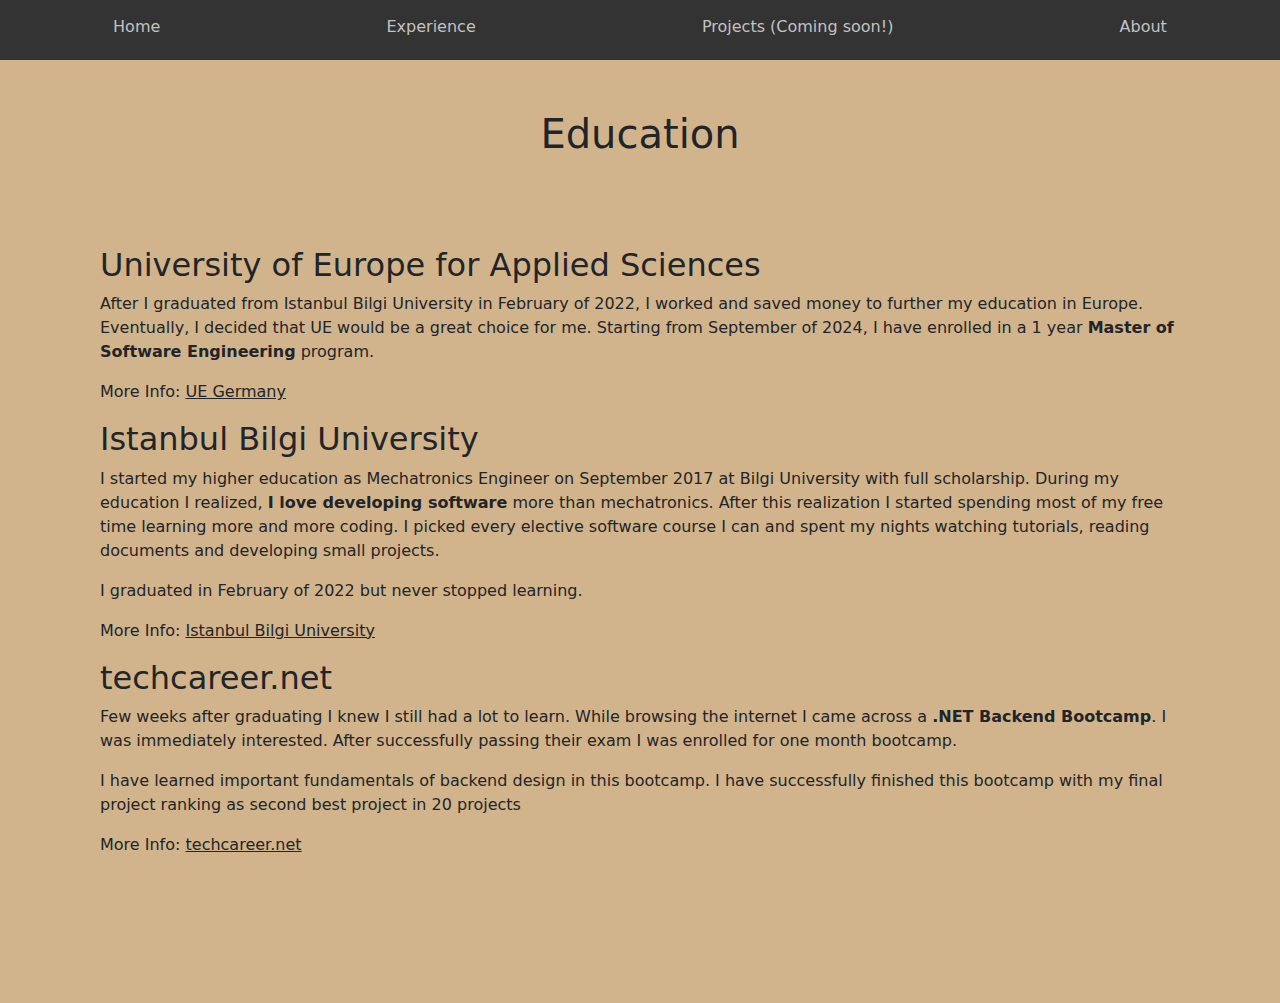
==== education.html @ ce39521f "Added education and experience pages" ====
<!DOCTYPE html>
<html lang="en">

<head>
    <meta charset="UTF-8">
    <meta name="viewport" content="width=device-width, initial-scale=1.0">
    <title>Bora Tosyali</title>
    <link rel="stylesheet" href="style.css">
    <link href="https://cdn.jsdelivr.net/npm/bootstrap@5.3.3/dist/css/bootstrap.min.css" rel="stylesheet"
        integrity="sha384-QWTKZyjpPEjISv5WaRU9OFeRpok6YctnYmDr5pNlyT2bRjXh0JMhjY6hW+ALEwIH" crossorigin="anonymous">
</head>
<header>
    <div class="row head-row">
        <ul>
            <li>
                <a href="./index.html"> Home </a>
            </li>
            <li>
                <a href="./experience.html"> Experience </a>
            </li>
            <li class="disabled">
                <a href="./projects.html"> Projects (Coming soon!) </a>
            </li>
            <li>
                <a href="./about.html"> About </a>
            </li>
        </ul>
    </div>
</header>

<body>
    <div class="col main-col">
        <div class="row">
            <h1>Education</h1>
        </div>
        <div class="row body-row">
            <h2> <a href="https://www.ue-germany.com/de" target="_blank">University of Europe for Applied Sciences</a>
            </h2>
            <p>After I graduated from Istanbul Bilgi University in February of 2022, I worked and saved money to
                further my education in Europe. Eventually, I decided that UE would be a great choice for me. Starting
                from September of 2024, I have enrolled in a 1 year <b>Master of Software Engineering</b> program.</p>
            <p>More Info: <a href="https://www.ue-germany.com/de" target="_blank" class="more-info">UE Germany</a></p>
            <h2><a href="https://www.bilgi.edu.tr/en/" target="_blank">Istanbul Bilgi University</a></h2>
            <p>I started my higher education as Mechatronics Engineer on September 2017 at Bilgi University with full
                scholarship. During my education I realized, <b>I love developing software</b> more than mechatronics.
                After this realization I started spending most of my free time learning more and more coding. I picked
                every elective software course I can and spent my nights watching tutorials, reading documents and
                developing small projects.</p>
            <p>I graduated in February of 2022 but never stopped learning.</p>
            <p>More Info: <a href="https://www.bilgi.edu.tr/en/" target="_blank" class="more-info">Istanbul Bilgi
                    University</a></p>
            <h2><a href="https://www.techcareer.net/en" target="_blank">techcareer.net</a></h2>
            <p>Few weeks after graduating I knew I still had a lot to learn. While browsing the internet I came across a
                <b>.NET Backend Bootcamp</b>. I was immediately interested. After successfully passing their exam I was
                enrolled for one month bootcamp.</p>
            <p>I have learned important fundamentals of backend design in this bootcamp. I have successfully finished
                this bootcamp with my final project ranking as second best project in 20 projects</p>
            <p>More Info: <a href="https://www.techcareer.net/en" target="_blank" class="more-info">techcareer.net</a>
            </p>
        </div>
    </div>

</body>

</html>
---- style.css ----
html {
    background-color: tan !important;
    overflow-x: hidden;
}

body {
    background-color: tan !important;
}

h1 {
    text-align: center;
}

li {
    list-style: none;
}

a {
    text-decoration: none !important;
    color: inherit !important;
}

q {
    text-align: center;
    padding-top: 10px;
    font-size: 20px;
    font-style: italic;
}

.head-row {
    background-color: #333;
    padding-top: 15px;
    padding-bottom: 5px;
}

.head-row ul {
    display: flex;
    justify-content: space-around;
    color: rgb(194, 194, 194);
}

.head-row li {
    float: left;
}

.head-row li:hover {
    color: #8ebdac;
}

.main-col {
    padding: 50px;
}

.body-row {
    padding: 80px 50px;
}

.disabled {
    pointer-events: none;
    cursor: default;
}

.link-list li a {
    text-decoration: underline !important;
}

.more-info {
    text-decoration: underline !important;
}
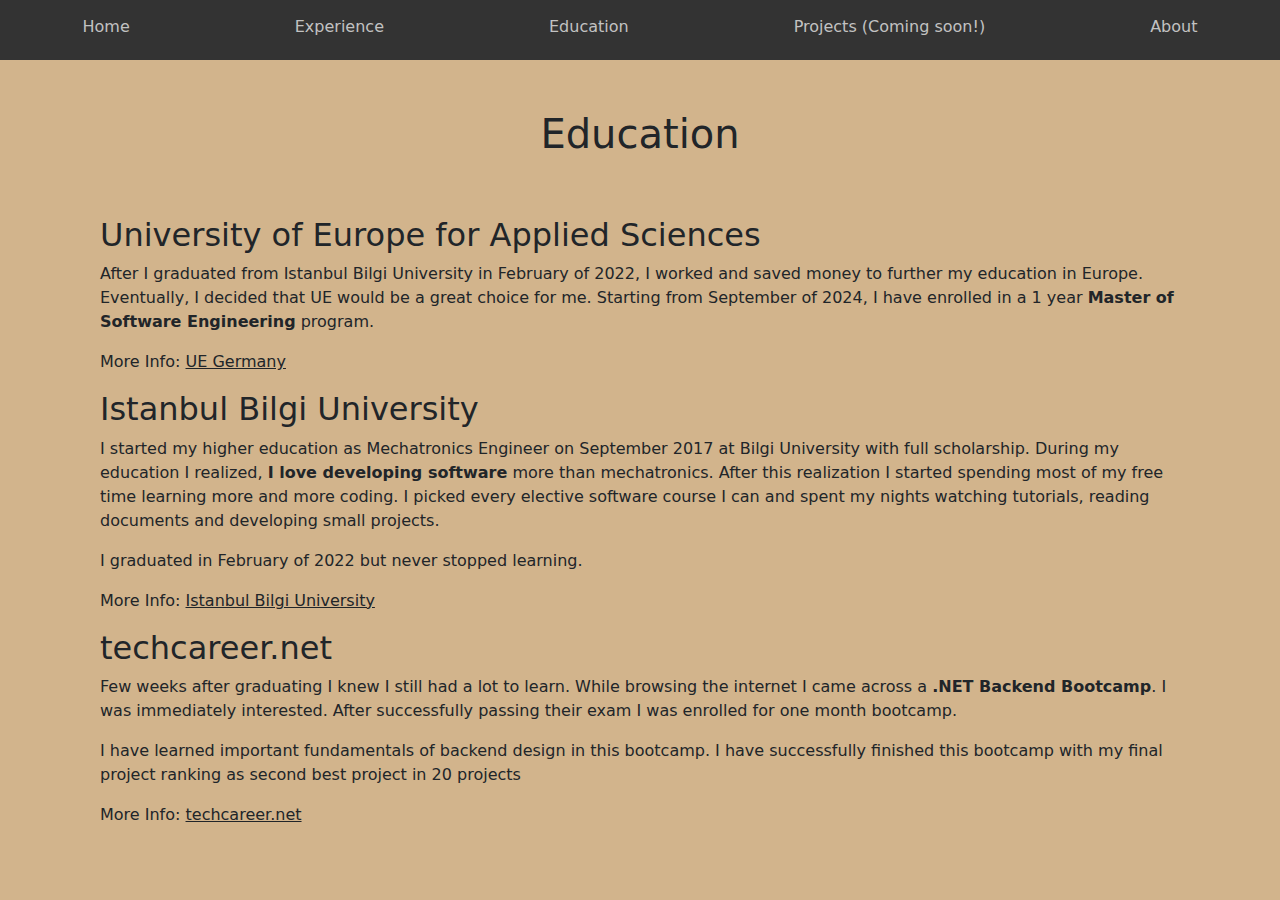
==== commit 1b8c2506: "Added content to main page and improved styling" ====
--- a/education.html
+++ b/education.html
@@ -17,6 +17,9 @@
             </li>
             <li>
                 <a href="./experience.html"> Experience </a>
+            </li>
+            <li>
+                <a href="./education.html"> Education </a>
             </li>
             <li class="disabled">
                 <a href="./projects.html"> Projects (Coming soon!) </a>
@@ -52,7 +55,8 @@
             <h2><a href="https://www.techcareer.net/en" target="_blank">techcareer.net</a></h2>
             <p>Few weeks after graduating I knew I still had a lot to learn. While browsing the internet I came across a
                 <b>.NET Backend Bootcamp</b>. I was immediately interested. After successfully passing their exam I was
-                enrolled for one month bootcamp.</p>
+                enrolled for one month bootcamp.
+            </p>
             <p>I have learned important fundamentals of backend design in this bootcamp. I have successfully finished
                 this bootcamp with my final project ranking as second best project in 20 projects</p>
             <p>More Info: <a href="https://www.techcareer.net/en" target="_blank" class="more-info">techcareer.net</a>
--- a/style.css
+++ b/style.css
@@ -1,10 +1,6 @@
-html {
+body {
     background-color: tan !important;
     overflow-x: hidden;
-}
-
-body {
-    background-color: tan !important;
 }
 
 h1 {
@@ -52,7 +48,12 @@
 }
 
 .body-row {
-    padding: 80px 50px;
+    padding: 50px 50px 5px;
+}
+
+.subtext-row {
+    padding-top: 18px;
+    padding-bottom: 9px;
 }
 
 .disabled {
@@ -66,4 +67,9 @@
 
 .more-info {
     text-decoration: underline !important;
+}
+
+.subtitle {
+    padding-left: 50px !important;
+    padding-top: 15px;
 }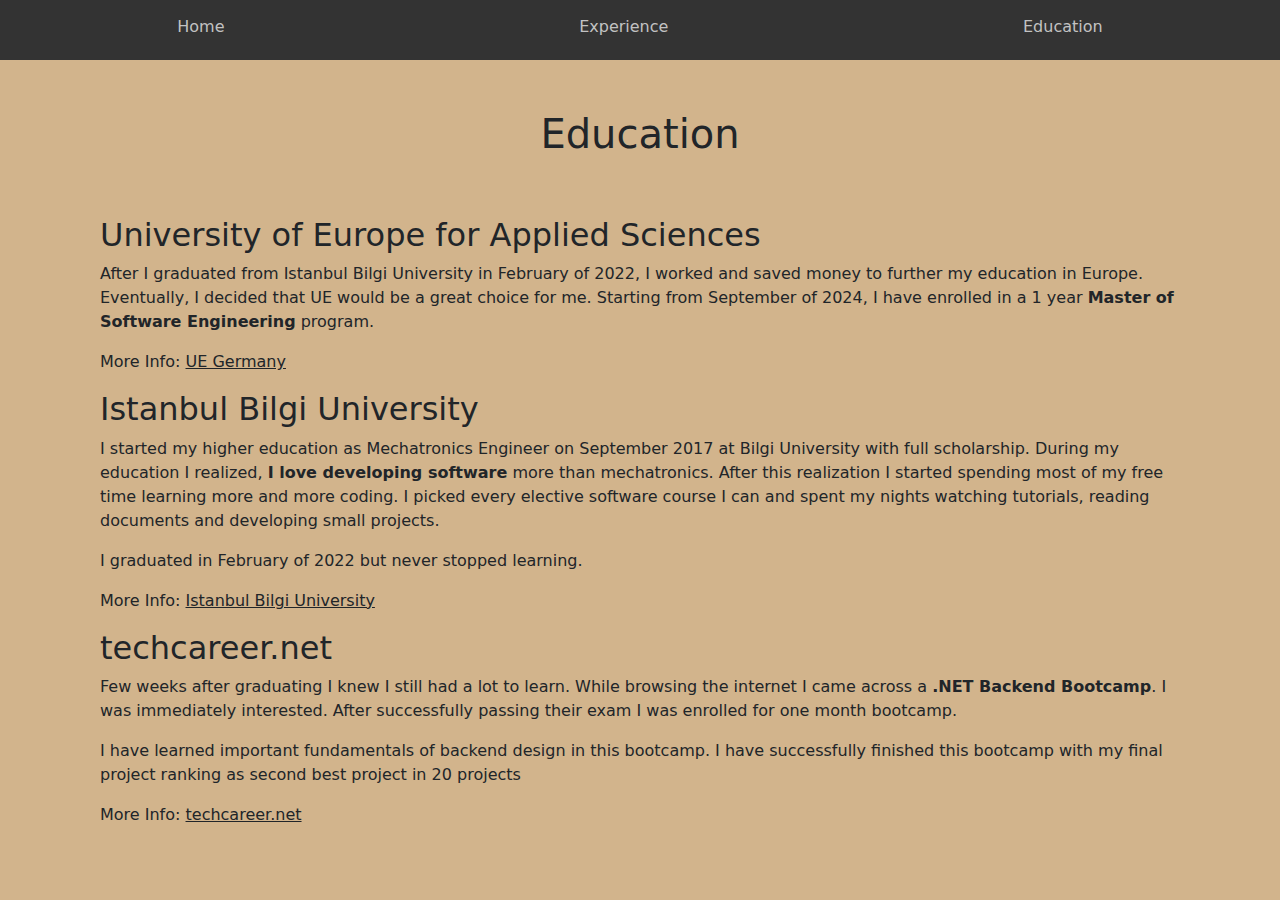
==== commit 6e50dd13: "More content added" ====
--- a/education.html
+++ b/education.html
@@ -20,12 +20,6 @@
             </li>
             <li>
                 <a href="./education.html"> Education </a>
-            </li>
-            <li class="disabled">
-                <a href="./projects.html"> Projects (Coming soon!) </a>
-            </li>
-            <li>
-                <a href="./about.html"> About </a>
             </li>
         </ul>
     </div>
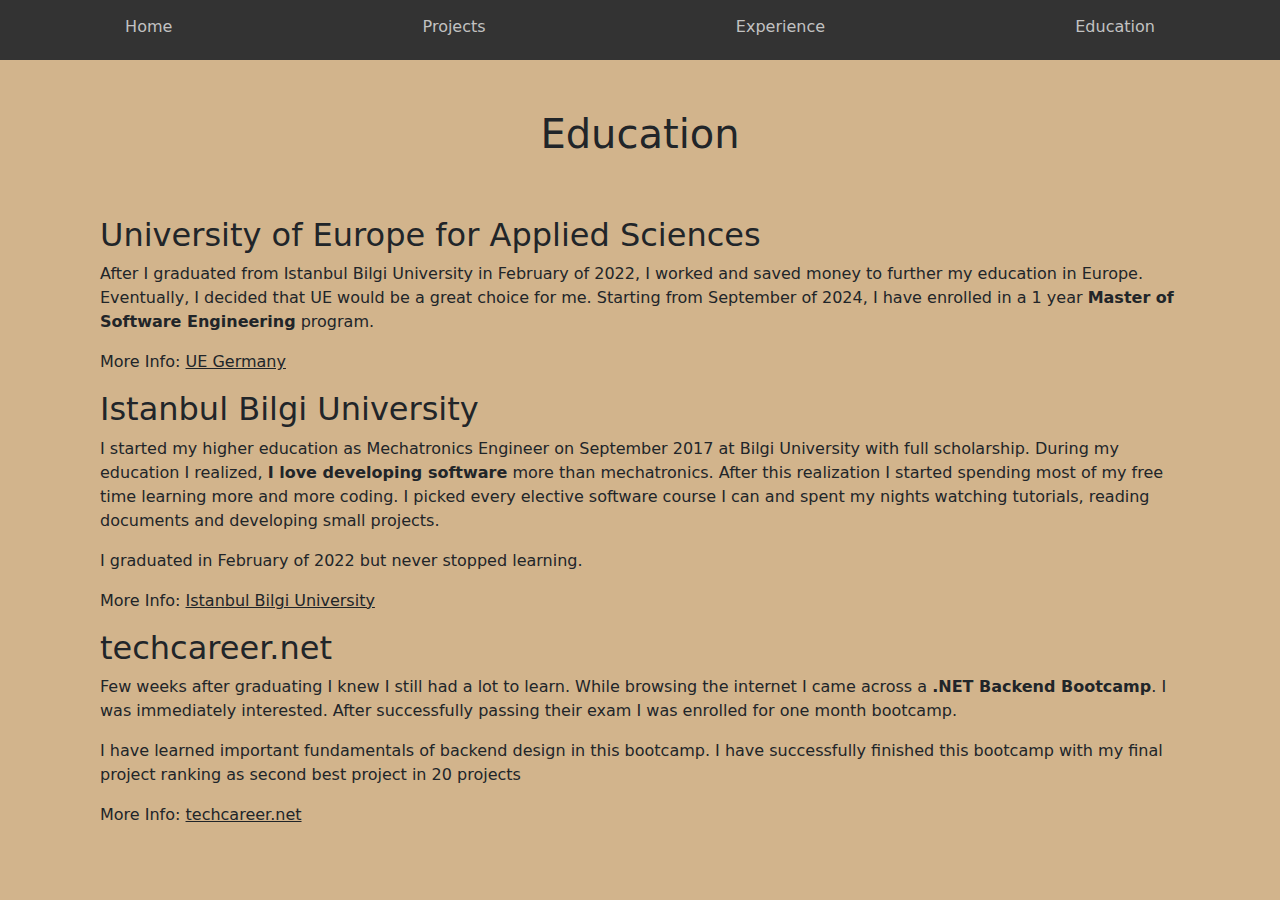
==== commit 49dc6cc3: "Added projects.html" ====
--- a/education.html
+++ b/education.html
@@ -14,6 +14,9 @@
         <ul>
             <li>
                 <a href="./index.html"> Home </a>
+            </li>
+            <li>
+                <a href="./projects.html"> Projects </a>
             </li>
             <li>
                 <a href="./experience.html"> Experience </a>
